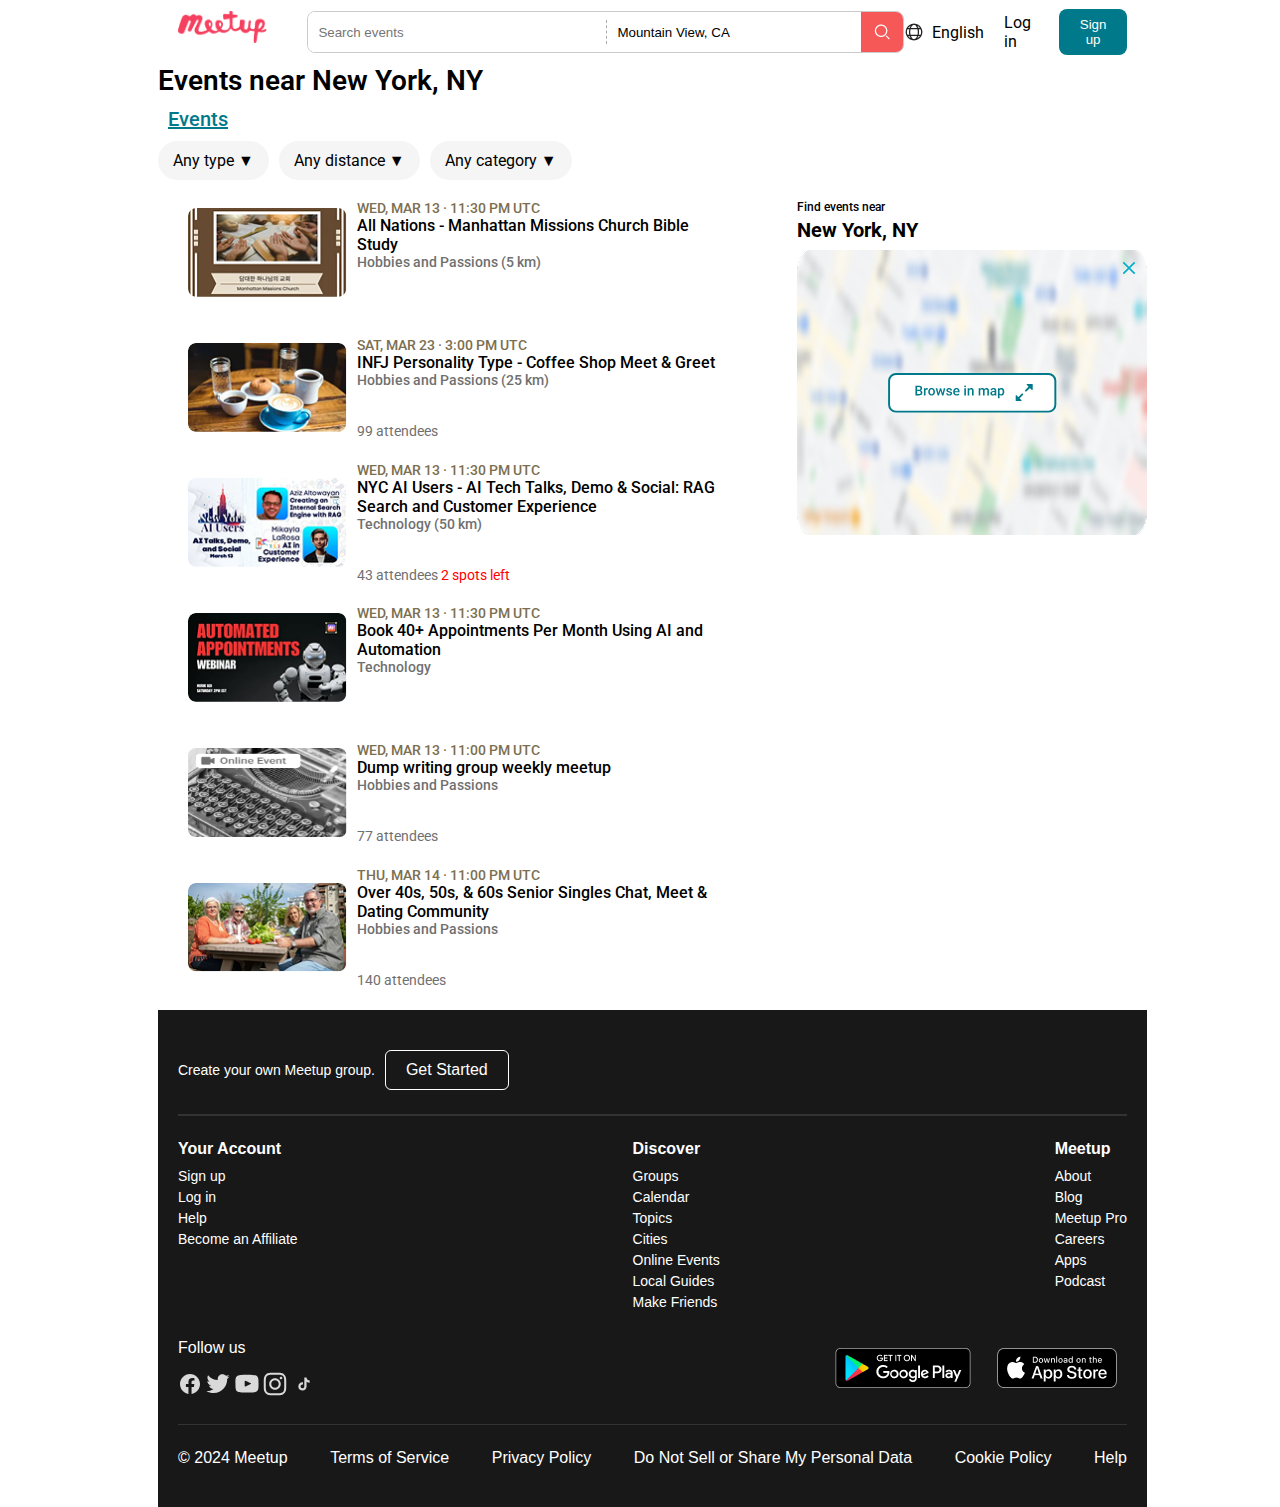
==== index2.html @ 61c95a62 "Добавила проект с версткой и стилями" ====
<!DOCTYPE html>
<html lang="en">
<head>
    <meta charset="UTF-8">
    <meta name="viewport" content="width=device-width, initial-scale=1.0">
    <title>Document</title>
    <link rel="stylesheet" href="style2.css">
</head>
<body>
    <navbar class="header">
        <div class="left-menu">
        <img src="img/SVG-meetup.png" alt="Meetup Logo" class="meetup-logo">
    
        <div class="search-bar">
            <input type="text" class="search-input" placeholder="Search events">
            <span class="divider"></span>
            <input type="text" class="location-input" value="Mountain View, CA">
            <button class="search-button">
                <link href="https://fonts.googleapis.com/css2?family=Roboto:wght@400;700&display=swap" rel="stylesheet">
                <img src="img/serch.png" alt="Search Icon">
            </button>
        </div>
    </div>
    
        <div class="right-menu">
            <div class="language">
                <img src="img/SVG globus.png" alt="Globe Icon" class="globe-icon">
                <span>English</span>
            </div>
            <a href="#" class="login">Log in</a>
            <button class="signup">Sign up</button>
        </div>
    </navbar>
    <main>
        <h2>Events near New York, NY</h2>
        <div class="subheading">Events</div>
            <div class="filters">
                <div class="filter">Any type ▼</div>
                <div class="filter">Any distance ▼</div>
                <div class="filter">Any category ▼</div>
            </div>
    <div class="container">
        <div class="events">
            <div class="event">
                <img src="img2/1.png" alt="Event 1">
                <div class="event-details">
                    <div class="event-date">Wed, Mar 13 · 11:30 PM UTC</div>
                    <div class="event-title">All Nations - Manhattan Missions Church Bible Study</div>
                    <div class="event-category">Hobbies and Passions (5 km)</div>
                    <div class="event-attendees"></div>
                </div>
            </div>
            <div class="event">
                <img src="img2/2.png" alt="Event 2">
                <div class="event-details">
                    <div class="event-date">Sat, Mar 23 · 3:00 PM UTC</div>
                    <div class="event-title">INFJ Personality Type - Coffee Shop Meet & Greet</div>
                    <div class="event-category">Hobbies and Passions (25 km)</div>
                    <div class="event-attendees">99 attendees</div>
                </div>
            </div>
            <div class="event">
                <img src="img2/3.png" alt="Event 3">
                <div class="event-details">
                    <div class="event-date">Wed, Mar 13 · 11:30 PM UTC</div>
                    <div class="event-title">NYC AI Users - AI Tech Talks, Demo & Social: RAG
                        Search and Customer Experience</div>
                    <div class="event-category">Technology (50 km)</div>
                    <div class="event-attendees">43 attendees <span>2 spots left</span></div>
                </div>
            </div>
            <div class="event">
                <img src="img2/4.png" alt="Event 4">
                <div class="event-details">
                    <div class="event-date">Wed, Mar 13 · 11:30 PM UTC</div>
                    <div class="event-title">Book 40+ Appointments Per Month Using AI and
                        Automation</div>
                    <div class="event-category">Technology</div>
                    <div class="event-attendees"></div>
                </div>
            </div>
            <div class="event">
                <img src="img2/5.png" alt="Event 5">
                <div class="event-details">
                    <div class="event-date">Wed, Mar 13 · 11:00 PM UTC</div>
                    <div class="event-title">Dump writing group weekly meetup</div>
                    <div class="event-category">Hobbies and Passions</div>
                    <div class="event-attendees">77 attendees</div>
                </div>
            </div>
            <div class="event">
                <img src="img2/6.png" alt="Event 6">
                <div class="event-details">
                    <div class="event-date">Thu, Mar 14 · 11:00 PM UTC</div>
                    <div class="event-title">Over 40s, 50s, & 60s Senior Singles Chat, Meet &
                        Dating Community</div>
                    <div class="event-category">Hobbies and Passions</div>
                    <div class="event-attendees">140 attendees</div>
                </div>
            </div>
        </div>
        <div class="map">
            <div class="title">Find events near</div>
            <div class="location">New York, NY</div>
            <div class="map-container">
                <div class="close-btn"></div>
                <div class="browse-btn"></div>
        </div>
    </div>
    </main>
    <footer>
        <div class="footer-container">
            <!-- Первый блок -->
            <div class="footer-section">
                <p>Create your own Meetup group.</p>
                <button class="footer-button">Get Started</button>
            </div>
            
            <!-- Второй блок -->
            <div class="footer-links">
                <div class="footer-column">
                    <h4>Your Account</h4>
                    <p>Sign up</p>
                    <p>Log in</p>
                    <p>Help</p>
                    <p>Become an Affiliate</p>
                </div>
                <div class="footer-column">
                    <h4>Discover</h4>
                    <p>Groups</p>
                    <p>Calendar</p>
                    <p>Topics</p>
                    <p>Cities</p>
                    <p>Online Events</p>
                    <p>Local Guides</p>
                    <p>Make Friends</p>
                </div>
                <div class="footer-column">
                    <h4>Meetup</h4>
                    <p>About</p>
                    <p>Blog</p>
                    <p>Meetup Pro</p>
                    <p>Careers</p>
                    <p>Apps</p>
                    <p>Podcast</p>
                </div>
            </div>
            
            <!-- Третий блок -->
            <div class="footer-social-container">
                <div class="footer-social">
                    <p>Follow us</p> 
                    <div class="icons">
                    <img src="img/Link - Meetup on Facebook → SVG.svg" alt="Facebook">
                    <img src="img/твитер.svg" alt="Twitter">
                    <img src="img/ютуб.svg" alt="YouTube">
                    <img src="img/инстаграм.svg" alt="Instagram">
                    <img src="img/Link - TikTok → SVG.svg" alt="TikTok">
                </div>
                </div>
                <div class="store-badges">
                    <img src="img/Google Play.svg.png" alt="Google Play">
                    <img src="img/апп стор.png" alt="cnjh">
                </div>
            </div>
            
            <!-- Четвёртый блок -->
            <div class="footer-bottom">
                <p>© 2024 Meetup</p>
                
                    <p>Terms of Service</p>
                    <p>Privacy Policy</p>
                    <p>Do Not Sell or Share My Personal Data</p>
                    <p>Cookie Policy</p>
                    <p>Help</p>
                </div>
            </div>
        </div>
    </footer>
</body>
</html>
---- style2.css ----
* {
    margin: 0;
    padding: 0;
    box-sizing: border-box;
}
body {
    font-family: 'Roboto', sans-serif;
    margin: auto 133px auto 158px;
}
/* Общие стили */
.header {
    display: flex;
    align-items: center;
    justify-content: space-between;
    height: 64px;
    padding: 0 20px;
}
.left-menu{
   display: flex;
   gap: 40px;
}
/* Логотип Meetup */
.meetup-logo {
    width: auto;
    height: 32px;
    
}

/* Основной блок поиска */
.search-bar {
    display: flex;
    align-items: center;
    border: 1px solid #ccc;
    border-radius: 8px;
    overflow: hidden;
    height: 42px;
    
}

/* Поле ввода для поиска */
.search-input {
    width: 298px;
    height: 100%;
    border: none;
    padding: 0 10px;
}

/* Разделительная пунктирная линия */
.divider {
    width: 1px;
    height: 60%;
    border-right: 1px dashed #aaa;
}

/* Поле ввода для локации */
.location-input {
    width: 254px;
    height: 100%;
    border: none;
    padding: 0 10px;
}

/* Кнопка поиска */
.search-button {
    width: 42px;
    height: 42px;
    background-color: #F65858;
    border: none;
    display: flex;
    align-items: center;
    justify-content: center;
    cursor: pointer;
}

/* Меню справа */
.right-menu {
    display: flex;
    align-items: center;
    gap: 20px;
    
}

/* Языковая панель */
.language {
    display: flex;
    align-items: center;
    gap: 8px;
}

/* Иконка глобуса */
.globe-icon {
    width: 20px;
    height: 20px;
}

/* Кнопки входа и регистрации */
.login {
    text-decoration: none;
    color: black;
}

.signup {
    background-color: #00798A;
    color: white;
    border: none;
    padding: 8px 16px;
    border-radius: 4px;
    cursor: pointer;
    border-radius: 8px;
}
/* майн */
h2 {
    font-size: 28px;
    font-weight: 600;
}
.subheading {
    font-size: 20px;
    font-weight: 500;
    color: #00798A;
    margin: 10px;
    text-decoration: underline;
}
.filters {
    display: flex;
    gap: 10px;
    margin-bottom: 20px;
}
.filter {
    background: #f5f5f5;
    padding: 10px 15px;
    border-radius: 20px;
    display: flex;
    align-items: center;
    gap: 5px;
    cursor: pointer;
}
.container {
    display: flex;
    justify-content: space-between;
}
.event {
    display: flex;
    align-items: center;
    width: 604px;
    height: 105px;
    
    margin-bottom: 30px;
    padding: 30px;
    border-radius: 5px;
}
.event img {
    width: 159.11px;
    height: 89.72px;
    border-radius: 8px;
    margin-right: 10px;
}
.event-details {
    display: flex;
    flex-direction: column;
}
.event-date {
    font-weight: 500;
    font-size: 14px;
    color: #7C6F50;
    text-transform: uppercase;
}
.event-title {
    font-weight: 500;
    font-size: 16px;
}
.event-category {
    font-weight: 500;
    font-size: 14px;
    color: #707070;
}
.event-attendees {
    font-weight: 400;
    font-size: 14px;
    color: #707070;
    margin-top: 35px;
}
.event-attendees span{
    color: red;
}

.map {
   display: flex;
   flex-direction: column;
   text-align: left;
}
.title {
    font-weight: 500;
    font-size: 12px;
    margin-bottom: 4px;
   
}
.location {
    font-weight: 700;
    font-size: 20px;
    margin-bottom: 8px;
}
.map-container {
    position: relative;
    width: 350px;
    height: 285px;
    background: url('img2/map-thumbnail.png.png') no-repeat center center;
    background-size: cover;
    border-radius: 12px;
    overflow: hidden;
}
.close-btn {
    position: absolute;
    top: 8px;
    right: 8px;
    width: 20px;
    height: 20px;
    background: url('img2/Х.svg') no-repeat center;
    background-size: contain;
    cursor: pointer;
    
}
.browse-btn {
    position: absolute;
    top: 50%;
    left: 50%;
    transform: translate(-50%, -50%);
    width: 172px;
    height: 40px;
    background: url('img2/Button.svg') no-repeat center;
    background-size: contain;
    cursor: pointer;
}
footer {
    background: #181818;
    color: #fff;
    padding: 40px 20px;
    font-family: Arial, sans-serif;
}
.footer-container {
    max-width: 1200px;
    margin: 0 auto;
}
.footer-section {
    display: flex;
    align-items: center;
    justify-content: flex-start;
    padding-bottom: 24px;
    border-bottom: 2px solid #333;
    size: 16px;
}
.footer-section p {
    margin-right: 10px;
    font-size: 14px;
    font-weight: 400;
}
.footer-links {
    display: flex;
    justify-content: space-between;
    padding: 24px 0;
}
.footer-column h4 {
    margin-bottom: 10px;
    font-size: 16px;
}
.footer-column p {
    margin: 5px 0;
    cursor: pointer;
    font-size: 14px;
    font-weight: 400;
}
.footer-social-container {
    display: flex;
    justify-content: space-between;
    align-items: center;
    padding-bottom: 24px;
    border-bottom: 1px solid #333;
}
.footer-social {
    display: flex;gap: 15px;
    flex-direction: column;
}
.footer-social img {
    width: 24px;
    height: 24px;
}
.store-badges img {
    height: 40px;
    margin-left: 10px;
}
.footer-button {
    padding: 10px 20px;
    border: 1px solid #fff;
    background: none;
    color: #fff;
    font-size: 16px;
    cursor: pointer;
    border-radius: 6px;
}
.footer-bottom {
    display: flex;
    justify-content: space-between;
    align-items: center;
    padding-top: 24px;
}
.footer-bottom-links {
    display: flex;
    gap: 15px;
    flex-wrap: nowrap;
}
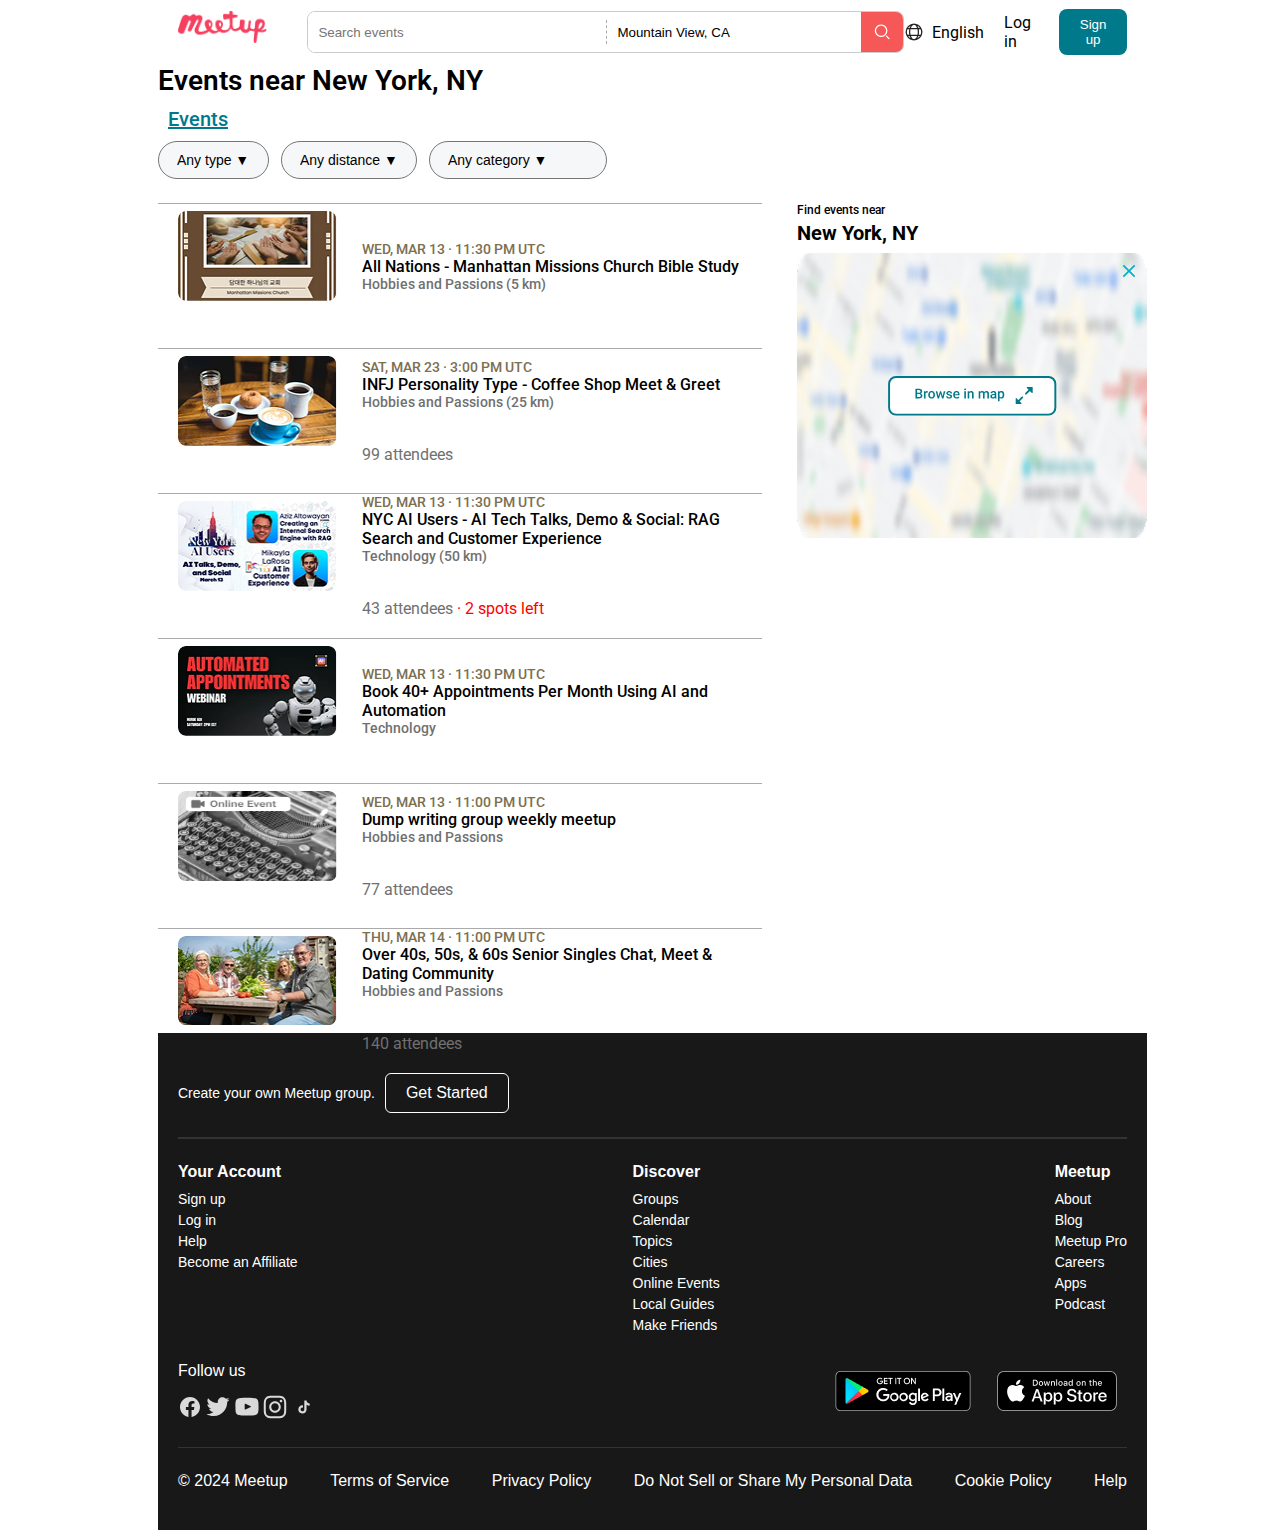
==== commit 7f1d953a: "Добавила стили и фильтрацию" ====
--- a/index2.html
+++ b/index2.html
@@ -34,80 +34,120 @@
     <main>
         <h2>Events near New York, NY</h2>
         <div class="subheading">Events</div>
-            <div class="filters">
-                <div class="filter">Any type ▼</div>
-                <div class="filter">Any distance ▼</div>
-                <div class="filter">Any category ▼</div>
-            </div>
-    <div class="container">
-        <div class="events">
-            <div class="event">
-                <img src="img2/1.png" alt="Event 1">
-                <div class="event-details">
-                    <div class="event-date">Wed, Mar 13 · 11:30 PM UTC</div>
-                    <div class="event-title">All Nations - Manhattan Missions Church Bible Study</div>
-                    <div class="event-category">Hobbies and Passions (5 km)</div>
-                    <div class="event-attendees"></div>
-                </div>
-            </div>
-            <div class="event">
-                <img src="img2/2.png" alt="Event 2">
-                <div class="event-details">
-                    <div class="event-date">Sat, Mar 23 · 3:00 PM UTC</div>
-                    <div class="event-title">INFJ Personality Type - Coffee Shop Meet & Greet</div>
-                    <div class="event-category">Hobbies and Passions (25 km)</div>
-                    <div class="event-attendees">99 attendees</div>
-                </div>
-            </div>
-            <div class="event">
-                <img src="img2/3.png" alt="Event 3">
-                <div class="event-details">
-                    <div class="event-date">Wed, Mar 13 · 11:30 PM UTC</div>
-                    <div class="event-title">NYC AI Users - AI Tech Talks, Demo & Social: RAG
-                        Search and Customer Experience</div>
-                    <div class="event-category">Technology (50 km)</div>
-                    <div class="event-attendees">43 attendees <span>2 spots left</span></div>
-                </div>
-            </div>
-            <div class="event">
-                <img src="img2/4.png" alt="Event 4">
-                <div class="event-details">
-                    <div class="event-date">Wed, Mar 13 · 11:30 PM UTC</div>
-                    <div class="event-title">Book 40+ Appointments Per Month Using AI and
-                        Automation</div>
-                    <div class="event-category">Technology</div>
-                    <div class="event-attendees"></div>
-                </div>
-            </div>
-            <div class="event">
-                <img src="img2/5.png" alt="Event 5">
-                <div class="event-details">
-                    <div class="event-date">Wed, Mar 13 · 11:00 PM UTC</div>
-                    <div class="event-title">Dump writing group weekly meetup</div>
-                    <div class="event-category">Hobbies and Passions</div>
-                    <div class="event-attendees">77 attendees</div>
-                </div>
-            </div>
-            <div class="event">
-                <img src="img2/6.png" alt="Event 6">
-                <div class="event-details">
-                    <div class="event-date">Thu, Mar 14 · 11:00 PM UTC</div>
-                    <div class="event-title">Over 40s, 50s, & 60s Senior Singles Chat, Meet &
-                        Dating Community</div>
-                    <div class="event-category">Hobbies and Passions</div>
-                    <div class="event-attendees">140 attendees</div>
-                </div>
-            </div>
-        </div>
-        <div class="map">
+        
+        <div class="filters">
+            <div class="filter">
+                <select id="typeFilter">
+                    <option value="">Any type ▼</option>
+                    <option value="online">Online</option>
+                    <option value="offline">Offline</option>
+                </select>
+            </div>
+            <div class="filter">
+                <select id="distanceFilter">
+                    <option value="">Any distance ▼</option>
+                    <option value="5">5 km</option>
+                   
+        
+                    <option value="10">10 km</option>
+                    <option value="15">15 km</option>
+                    <option value="25">25 km</option>
+                    <option value="50">50 km</option>
+                    <option value="75">75 km</option>
+                    <option value="100">100 km</option>
+                </select>
+            </div>
+            <div class="filter">
+                <select id="categoryFilter">
+                    <option value="">Any category ▼</option>
+                    <option value="Social Activities">Social Activities</option>
+                    <option value="Hobbies and Passions">Hobbies and Passions</option>
+                    <option value="Health and Wellbeing">Health and Wellbeing</option>
+                    <option value="Business">Business</option>
+                    <option value="Technology">Technology</option>
+                </select>
+            </div>
+        </div>
+        
+      
+        <div class="container">
+          <div class="events">
+            <!-- Event Card 1 -->
+            <div class="event">
+              <img src="img2/1.png" alt="Event 1" />
+              <div class="event-details">
+                <div class="event-date">Wed, Mar 13 · 11:30 PM UTC</div>
+                <div class="event-title">All Nations - Manhattan Missions Church Bible Study</div>
+                <div class="event-category">Hobbies and Passions (5 km)</div>
+              </div>
+            </div>
+      
+            <!-- Event Card 2 -->
+            <div class="event">
+              <img src="img2/2.png" alt="Event 2" />
+              <div class="event-details">
+                <div class="event-date">Sat, Mar 23 · 3:00 PM UTC</div>
+                <div class="event-title">INFJ Personality Type - Coffee Shop Meet & Greet</div>
+                <div class="event-category">Hobbies and Passions (25 km)</div>
+                <div class="event-attendees">99 attendees</div>
+              </div>
+            </div>
+      
+            <!-- Event Card 3 -->
+            <div class="event">
+              <img src="img2/3.png" alt="Event 3" />
+              <div class="event-details">
+                <div class="event-date">Wed, Mar 13 · 11:30 PM UTC</div>
+                <div class="event-title">NYC AI Users - AI Tech Talks, Demo & Social: RAG Search and Customer Experience</div>
+                <div class="event-category">Technology (50 km)</div>
+                <div class="event-attendees">43 attendees <span style="color:red;">· 2 spots left</span></div>
+              </div>
+            </div>
+      
+            <!-- Event Card 4 -->
+            <div class="event">
+              <img src="img2/4.png" alt="Event 4" />
+              <div class="event-details">
+                <div class="event-date">Wed, Mar 13 · 11:30 PM UTC</div>
+                <div class="event-title">Book 40+ Appointments Per Month Using AI and Automation</div>
+                <div class="event-category">Technology</div>
+              </div>
+            </div>
+      
+            <!-- Event Card 5 -->
+            <div class="event">
+              <img src="img2/5.png" alt="Event 5" />
+              <div class="event-details">
+                <div class="event-date">Wed, Mar 13 · 11:00 PM UTC</div>
+                <div class="event-title">Dump writing group weekly meetup</div>
+                <div class="event-category">Hobbies and Passions</div>
+                <div class="event-attendees">77 attendees</div>
+              </div>
+            </div>
+      
+            <!-- Event Card 6 -->
+            <div class="event">
+              <img src="img2/6.png" alt="Event 6" />
+              <div class="event-details">
+                <div class="event-date">Thu, Mar 14 · 11:00 PM UTC</div>
+                <div class="event-title">Over 40s, 50s, & 60s Senior Singles Chat, Meet & Dating Community</div>
+                <div class="event-category">Hobbies and Passions</div>
+                <div class="event-attendees">140 attendees</div>
+              </div>
+            </div>
+          </div>
+      
+          <div class="map">
             <div class="title">Find events near</div>
             <div class="location">New York, NY</div>
             <div class="map-container">
-                <div class="close-btn"></div>
-                <div class="browse-btn"></div>
-        </div>
-    </div>
-    </main>
+              <div class="close-btn"></div>
+              <div class="browse-btn"></div>
+            </div>
+          </div>
+        </div>
+      </main>
+      
     <footer>
         <div class="footer-container">
             <!-- Первый блок -->
@@ -177,5 +217,6 @@
             </div>
         </div>
     </footer>
+    <script src="main.js"></script>
 </body>
 </html>--- a/style2.css
+++ b/style2.css
@@ -122,18 +122,20 @@
 }
 .filters {
     display: flex;
-    gap: 10px;
-    margin-bottom: 20px;
-}
-.filter {
-    background: #f5f5f5;
-    padding: 10px 15px;
-    border-radius: 20px;
-    display: flex;
-    align-items: center;
-    gap: 5px;
-    cursor: pointer;
-}
+    flex-wrap: wrap;
+    gap: 12px;
+    margin-bottom: 24px;
+}
+
+.filter select {
+    background: #F6F7F8;
+    border-radius: 40px;
+    padding: 10px 18px;
+    font-size: 14px;
+    cursor: pointer;
+    appearance: none;  
+}
+
 .container {
     display: flex;
     justify-content: space-between;
@@ -143,10 +145,6 @@
     align-items: center;
     width: 604px;
     height: 105px;
-    
-    margin-bottom: 30px;
-    padding: 30px;
-    border-radius: 5px;
 }
 .event img {
     width: 159.11px;
@@ -163,6 +161,7 @@
     font-size: 14px;
     color: #7C6F50;
     text-transform: uppercase;
+    padding-top: 20px;
 }
 .event-title {
     font-weight: 500;
@@ -174,11 +173,11 @@
     color: #707070;
 }
 .event-attendees {
-    font-weight: 400;
-    font-size: 14px;
+    /* font-weight: 400; */
+    /* font-size: 14px; */
     color: #707070;
     margin-top: 35px;
-}
+    }
 .event-attendees span{
     color: red;
 }
@@ -230,6 +229,24 @@
     background-size: contain;
     cursor: pointer;
 }
+.events {
+    display: flex;
+    flex-direction: column;
+    gap: 40px;
+}
+
+.event {
+    background: #fff;
+    border-top: #aaa solid 1px;
+    
+    
+    padding: 20px;
+    display: flex;
+    gap: 15px;
+    transition: transform 0.2s ease;
+}
+
+
 footer {
     background: #181818;
     color: #fff;
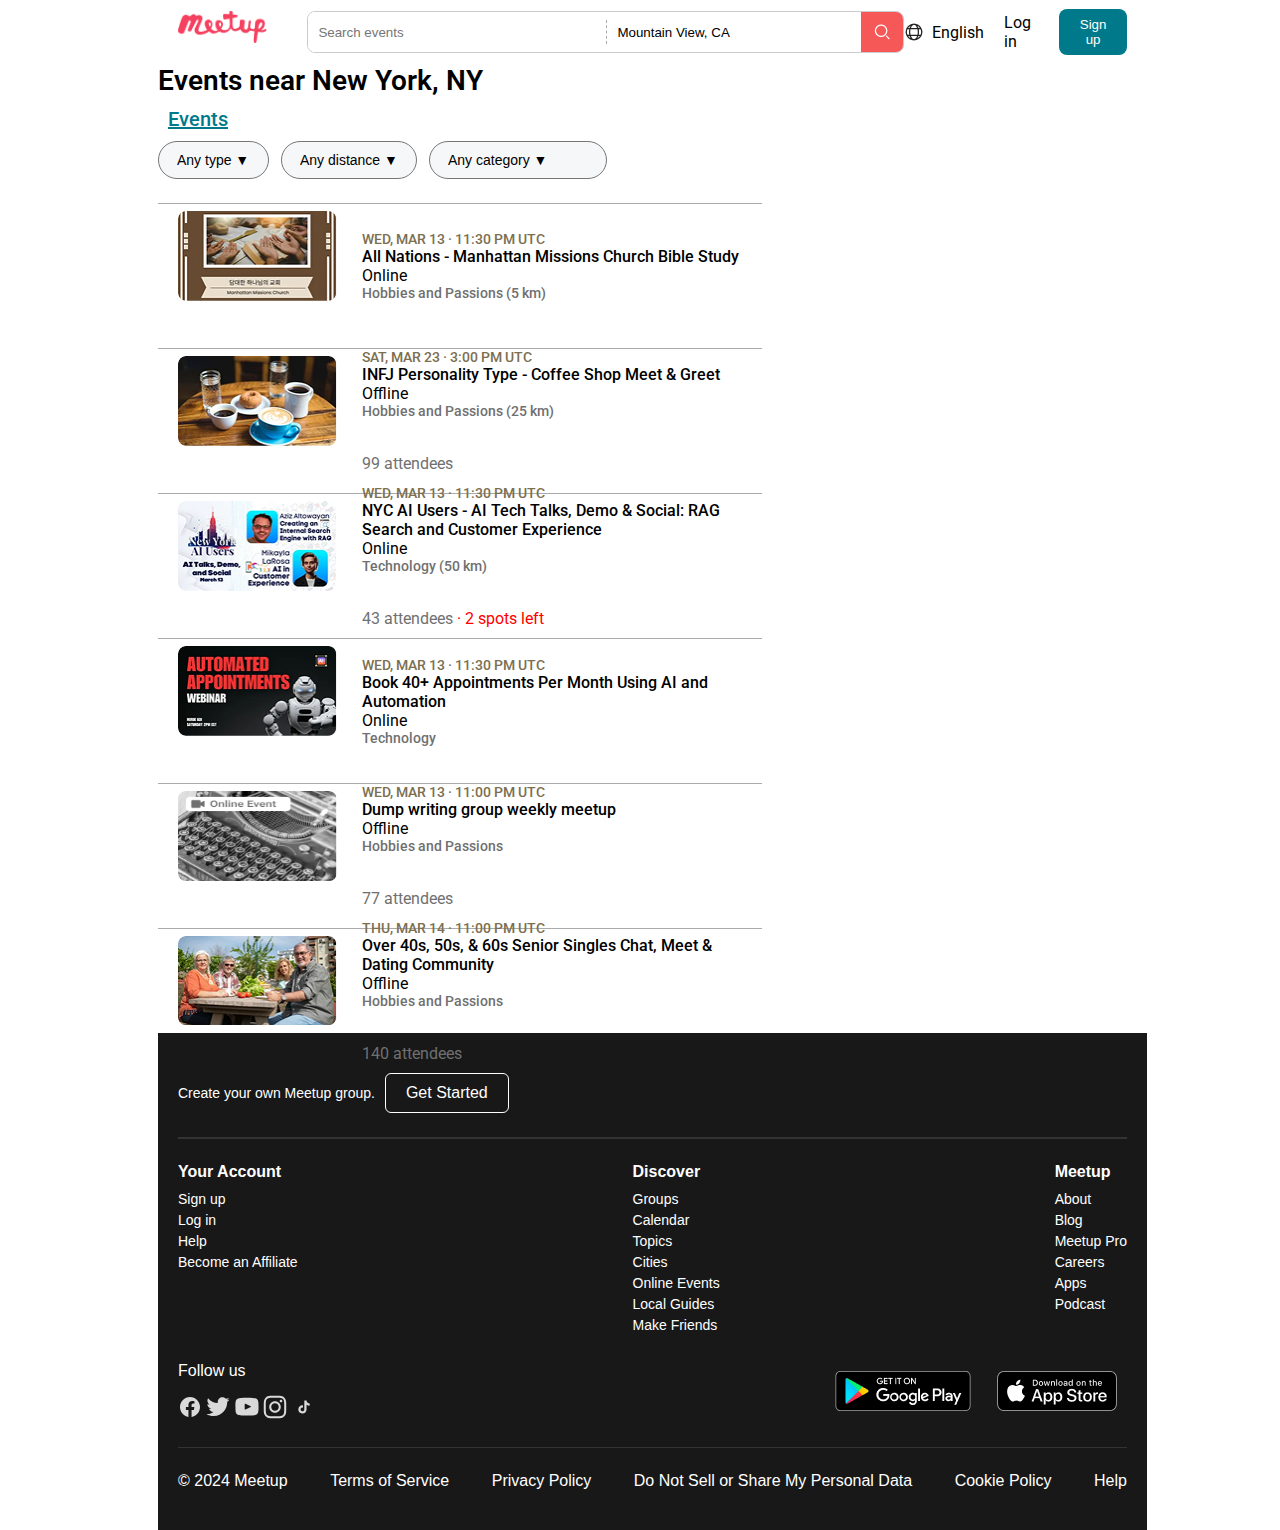
==== commit 58494248: "Добавлен фильтр событий по типу, категории и дистанции" ====
--- a/index2.html
+++ b/index2.html
@@ -78,72 +78,65 @@
               <div class="event-details">
                 <div class="event-date">Wed, Mar 13 · 11:30 PM UTC</div>
                 <div class="event-title">All Nations - Manhattan Missions Church Bible Study</div>
+                <div class="event-type">Online</div>
                 <div class="event-category">Hobbies and Passions (5 km)</div>
               </div>
             </div>
-      
-            <!-- Event Card 2 -->
+            
             <div class="event">
               <img src="img2/2.png" alt="Event 2" />
               <div class="event-details">
                 <div class="event-date">Sat, Mar 23 · 3:00 PM UTC</div>
                 <div class="event-title">INFJ Personality Type - Coffee Shop Meet & Greet</div>
+                <div class="event-type">Offline</div>
                 <div class="event-category">Hobbies and Passions (25 km)</div>
                 <div class="event-attendees">99 attendees</div>
               </div>
             </div>
-      
-            <!-- Event Card 3 -->
+            
             <div class="event">
               <img src="img2/3.png" alt="Event 3" />
               <div class="event-details">
                 <div class="event-date">Wed, Mar 13 · 11:30 PM UTC</div>
                 <div class="event-title">NYC AI Users - AI Tech Talks, Demo & Social: RAG Search and Customer Experience</div>
+                <div class="event-type">Online</div>
                 <div class="event-category">Technology (50 km)</div>
                 <div class="event-attendees">43 attendees <span style="color:red;">· 2 spots left</span></div>
               </div>
             </div>
-      
-            <!-- Event Card 4 -->
+            
             <div class="event">
               <img src="img2/4.png" alt="Event 4" />
               <div class="event-details">
                 <div class="event-date">Wed, Mar 13 · 11:30 PM UTC</div>
                 <div class="event-title">Book 40+ Appointments Per Month Using AI and Automation</div>
+                <div class="event-type">Online</div>
                 <div class="event-category">Technology</div>
               </div>
             </div>
-      
-            <!-- Event Card 5 -->
+            
             <div class="event">
               <img src="img2/5.png" alt="Event 5" />
               <div class="event-details">
                 <div class="event-date">Wed, Mar 13 · 11:00 PM UTC</div>
                 <div class="event-title">Dump writing group weekly meetup</div>
+                <div class="event-type">Offline</div>
                 <div class="event-category">Hobbies and Passions</div>
                 <div class="event-attendees">77 attendees</div>
               </div>
             </div>
-      
-            <!-- Event Card 6 -->
+            
             <div class="event">
               <img src="img2/6.png" alt="Event 6" />
               <div class="event-details">
                 <div class="event-date">Thu, Mar 14 · 11:00 PM UTC</div>
                 <div class="event-title">Over 40s, 50s, & 60s Senior Singles Chat, Meet & Dating Community</div>
+                <div class="event-type">Offline</div>
                 <div class="event-category">Hobbies and Passions</div>
                 <div class="event-attendees">140 attendees</div>
               </div>
             </div>
-          </div>
-      
-          <div class="map">
-            <div class="title">Find events near</div>
-            <div class="location">New York, NY</div>
-            <div class="map-container">
-              <div class="close-btn"></div>
-              <div class="browse-btn"></div>
-            </div>
+            
           </div>
         </div>
       </main>
--- a/style2.css
+++ b/style2.css
@@ -243,7 +243,6 @@
     padding: 20px;
     display: flex;
     gap: 15px;
-    transition: transform 0.2s ease;
 }
 
 
